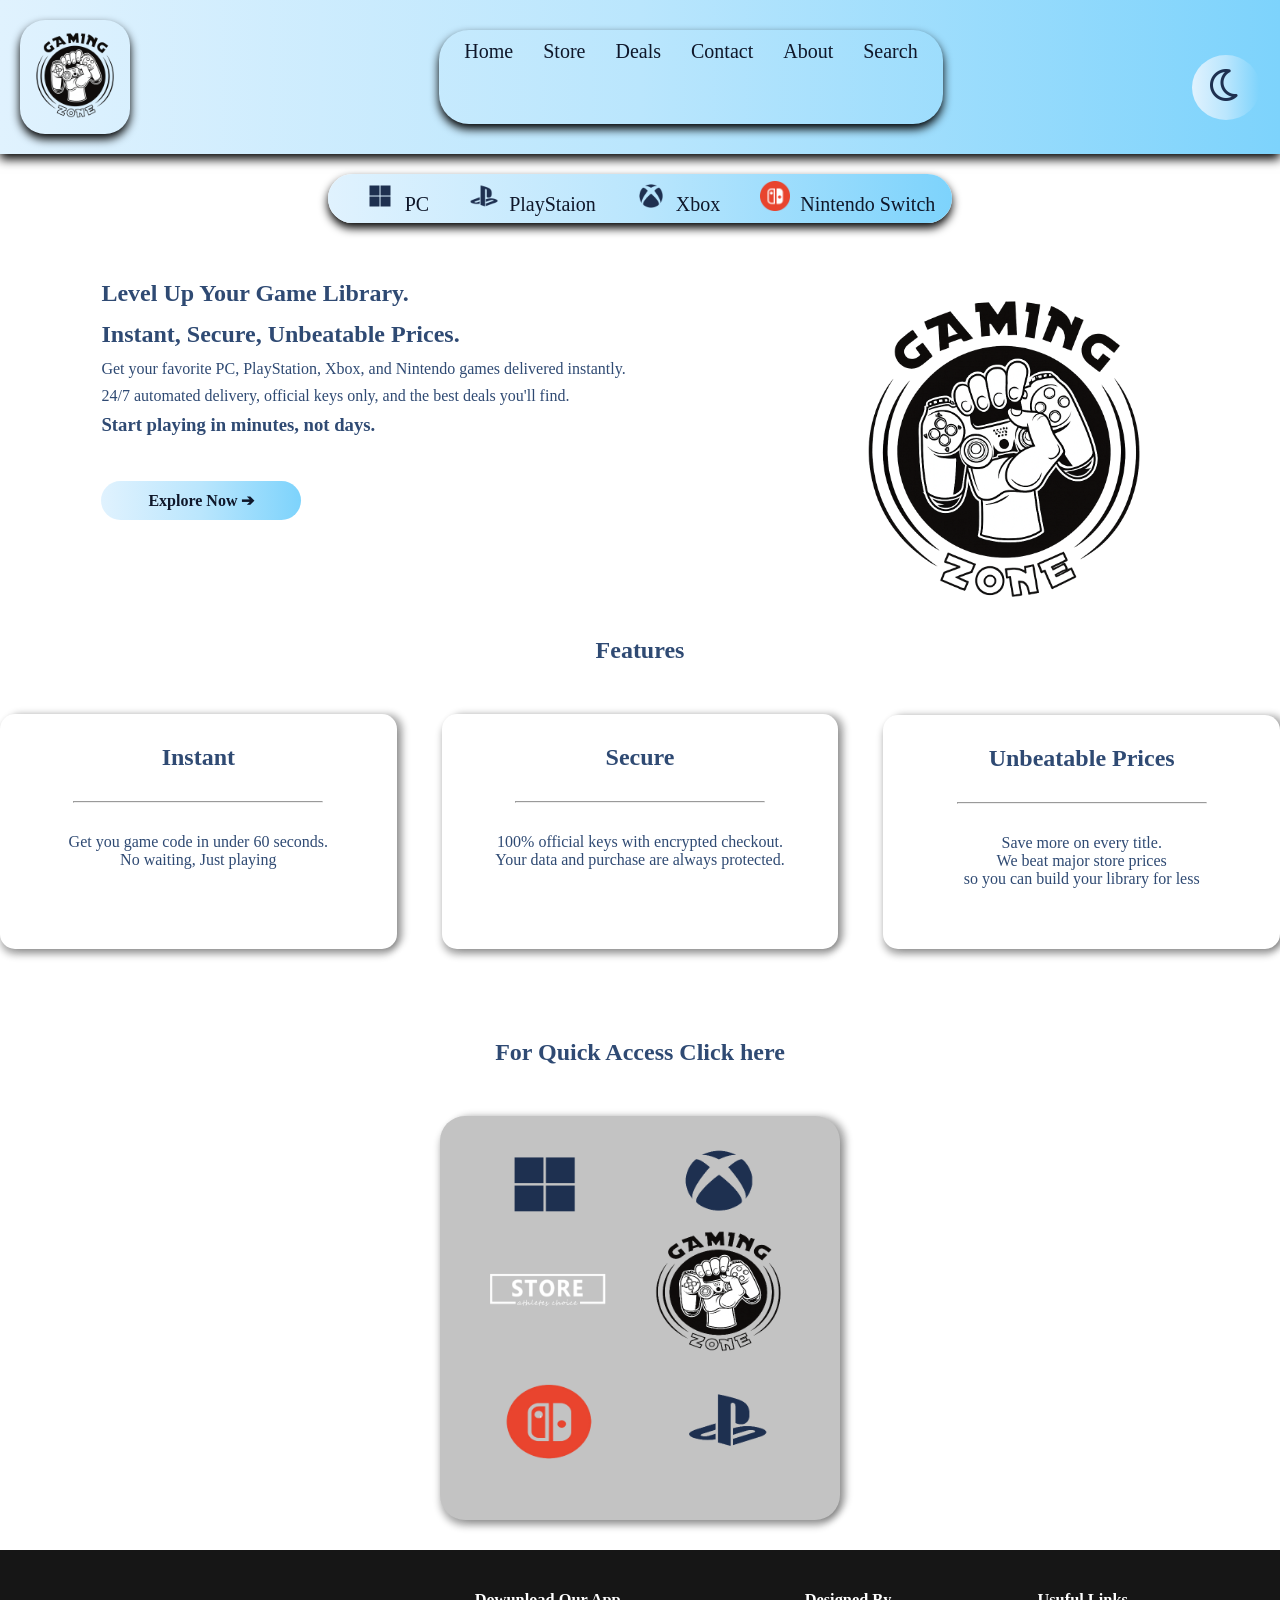
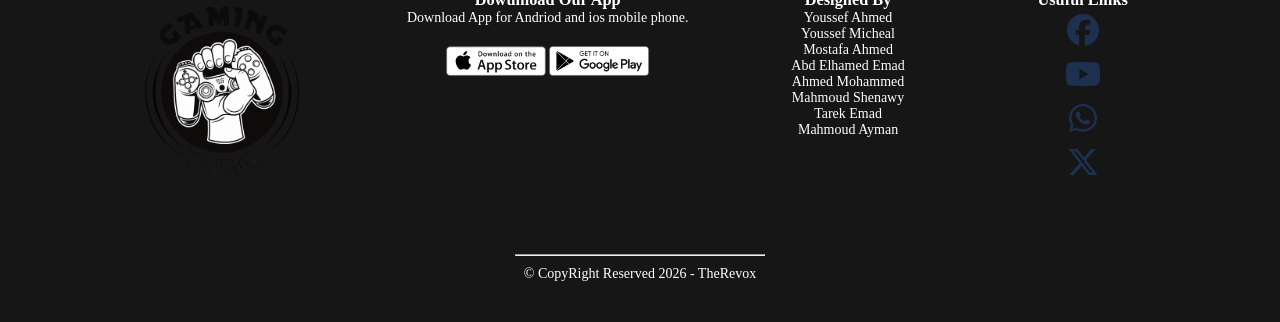
==== index.html @ 96fbb1e5 "Add files via upload" ====
<!DOCTYPE html>
<html lang="en">
    <head>
        <meta charset="UTF-8">
        <meta name="viewport" content="width=device-width, initial-scale=1.0">
        <title>Games Store | Playtainment</title>
        <link rel="stylesheet" href="style.css">
        <link rel="icon" href="images/Logo.png">
    </head>



<!-- ---------------------------------------------------------------------------------------------------------------
---------------------------------------------------------------------------------------------------------------
---------------------------------------------------------------------------------------------------------------       -->





    <body>



            
    
        <section>

            <div class="container"> 
            <nav>
                <div class="navbar">

                    <div   class="logo">
                        <img  src="images/Logo.png" width="100px">
                    </div>
                    <div class="links">
                        <ul>
                            <li><a href="index.html">Home</a></li>
                            <li><a href="#">Store</a></li>
                            <li><a href="deals.html">Deals</a></li>
                            <li><a href="#">Contact</a></li>
                            <li><a href="#">About</a></li>
                            <li><a href="#">Search</a></li>

                        </ul>
                    </div>

                    <div class="btn-dark">
                        <button id="btn1" type="button"> <img id="img-dark" src="images/moon-regular.png" width="40px"></button>
                    </div>

                </div>
            </nav>


            <div class="bar">
                    <div class="consoles-bar">
                        <ul>
                            <li><a href="#"><img src="images/Microsoft.png" >PC</a></li>
                            <li><a href="#"><img src="images/PS.png" >PlayStaion</a></li>
                            <li><a href="#"><img src="images/Xbox.png" >Xbox</a></li>
                            <li><a href="#"><img src="images/nintendo.webp" >Nintendo Switch</a></li>
                        </ul>
                    </div>
            </div>
        </div>
        </section>

<!-- ---------------------------------------------------------------------------------------------------------------
---------------------------------------------------------------------------------------------------------------
---------------------------------------------------------------------------------------------------------------       -->



<section>


<div class="first1">



<div class="text_big">
    
<div>
<h1 class="text">Level Up Your Game Library.</h1>
<h2 class="text">Instant, Secure, Unbeatable Prices.</h2>

<p class="text">Get your favorite PC, PlayStation, Xbox, and Nintendo games delivered instantly.</p>
<p class="text"> 24/7 automated delivery, official keys only, and the best deals you'll find.</p>



<h3 class="text">Start playing in minutes, not days.</h3>

</div>

<a style="text-decoration: none;" href="#">
<div class="explore">
<h4>Explore Now &#x2794 </h4>

</div>
</a>


</div>



<div>

<img id="logo2" class="img1" src="images/Logo.png">


</div>



</div>



</section>



 <!-- ---------------------------------------------------------------------------------------------------------------
 ---------------------------------------------------------------------------------------------------------------
 ---------------------------------------------------------------------------------------------------------------       -->






<section class="Features">


<h1  class="tef" style="text-align: center;padding-bottom: 50px; padding-top:15 ;color: #2F4A73 ;">

Features
    
</h1>



<div class="cards_home">


<!-- card1 -->

<div class="card1">

<h1 class="hff">

Instant

</h1>

<hr>

<p class="hff2">Get you game code in under 60 seconds.<br>No waiting, Just playing</p>    


</div>

<!-- card2 -->

<div class="card1">

<h1 class="hff">

Secure

</h1>

<hr>

<p class="hff2">100% official keys with encrypted checkout.<br>Your data and purchase are always protected.</p>    


</div>

<!-- card3 -->

<div class="card1">

<h1 class="hff">

Unbeatable Prices

</h1>

<hr>

<p class="hff3">Save more on every title.<br>We beat major store prices <br>so you can build your library for less</p>    


</div>


</div>




</section>


 <!-- ---------------------------------------------------------------------------------------------------------------
 ---------------------------------------------------------------------------------------------------------------
 ---------------------------------------------------------------------------------------------------------------       -->





<section>



<h1 class="tef" style="text-align: center;padding-bottom: 50px; padding-top:15 ;color: #2F4A73 ;">

For Quick Access Click here
    
</h1>


<div class="img_div">

<img  id="maps" usemap="#osha" class="img_map" src="images/image_map.png">

<map name="osha">
  <area shape="rect" coords="45,45,140,140" href="/windows" alt="Windows" title="Windows Games">
  
  <area shape="circle" coords="290,92,55" href="/xbox" alt="Xbox" title="Xbox Games">
  
  <area shape="rect" coords="20,175,170,230" href="/store" alt="Store" title="Our Store">
  
  <area shape="circle" coords="290,220,65" href="/gaming-zone" alt="Gaming Zone" title="Gaming Zone">
  
  <area shape="circle" coords="95,315,55" href="/nintendo" alt="Nintendo" title="Nintendo Switch">
  
  <area shape="rect" coords="240,275,350,355" href="/playstation" alt="PlayStation" title="PlayStation Games">
</map>


</div>



</section>
























            <footer class="footer">
            <div class="row"> 
                <div class="card">
                    <img src="images/Logo.png"  width="200px">
                </div>
                <div class="card">
                    <h3>Dowunload Our App</h3>
                    <p>Download App for Andriod and ios mobile phone.</p>
                    <div class="app-logo">
                        <img src="images/app-store.png" alt="App Store" title="App Store" width="120px">
                        <img src="images/play-store.png" alt="Play Store" title="Play Store" width="120px">
                    </div>
                </div>
                <div class="card">
                    <h3>Designed By</h3>
                    <ul>
                        <li>Youssef Ahmed</li>
                        <li>Youssef Micheal</li>
                        <li>Mostafa Ahmed</li>
                        <li>Abd Elhamed Emad</li>
                        <li>Ahmed Mohammed</li>
                        <li>Mahmoud Shenawy</li>
                        <li>Tarek Emad</li>
                        <li>Mahmoud Ayman</li>

                    </ul>
                </div>
                <div class="card">
                    <h3>Usuful Links</h3>
                    <ul>
                        <li><img src="images/facebook.png" ></li>  
                        <li><img src="images/Youtube.png" ></li>
                        <li><img src="images/Whatsapp.png" ></li>
                        <li><img src="images/X.png" ></li>
                    </ul>                   
                </div>
            </div>
            <hr>
            <p style="padding-bottom: 40px;" class="Copyright">
                © CopyRight Reserved 2026 - TheRevox 
            </p> 
            </footer>
            




            <script src="web.js"></script>
    </body>    
</html>






<!-----الالوان اللى هتستخدوها بالكود اهى -->
<!---
/* background */
background: linear-gradient(90deg, #e0f2fe, #bae6fd, #7dd3fc);

/* Text */
color: #0f172a;

/* Hover */
color: #0284c7;

/* Button */
background-color: #0ea5e9;
color: white;

/* Button Hover */
background-color: #0369a1;
-->
---- style.css ----
*{
    margin: 0;
    padding: 0;
    box-sizing: border-box;
    color: #0f172a;
    font-family: Georgia, 'Times New Roman', Times, serif;
}
.container
{   
   

    padding: 0px 0px;
}
.row
{
    display: flex;   
    justify-content: space-around ;
    text-align: center;
    padding: 40px 80px;
}
/*---------------------------------------------------------------------------------------------------------------*/
/*------- Navbar -------*/
.navbar
{
    display: flex;
    justify-content: space-between;  
    border: 0px solid rgb(250, 250, 250) ;
    padding: 20px;
    box-shadow: 0px 5px 10px 0px rgb(0, 0, 0);
    background: linear-gradient(90deg, #e0f2fe, #bae6fd, #7dd3fc);
}

.links
{
    border-radius: 30px;
    box-shadow: 0px 5px 10px 0px rgb(0, 0, 0);
    
    padding: 10px;
    margin: 10px;
    display: block;
}
.logo
{
    border-radius: 25px;
    box-shadow: 0px 5px 10px 0px rgb(0, 0, 0);
    padding: 5px;   
    display: inline-block;
    margin-right: 60px;
}
.btn-dark
{
    
    padding-top: 35px;
    border: 0px solid black;

}
button
{
    
    background: linear-gradient(90deg, #e0f2fe, #bae6fd, #7dd3fc);
    color: white;
    border: none;
    padding: 10px 14px;
    border-radius: 50%;
    cursor: pointer;
    font-size: 18px;
    transition: 0.3s;
    
}
button:hover
{
    background: #0284c7;
    transform: scale(1.1);
}

.links ul 
{
    display: flex;
    flex-direction: row;
    list-style-type: none;
}
.links ul li a
{
    color: #0f172a;
    font-size: 20px;
    text-decoration: none;
   padding: 12px 15px;
    padding-bottom: 0px;
    
}
.links ul li a:hover
{
    color: #0284c7;
    border-bottom: 2px solid #38bdf8;
    transition: .6s ease;
}           
/*---------------------------------------------------------------------------------------------------------------*/
/*------- Consoles-bar -------*/
.bar
{
    display: flex;
    justify-content: center;
    
}
.consoles-bar
{
    border-radius: 30px;
    padding: 7px;
    margin-top: 20px;
    margin-bottom: 20px;
    color: #0f172a;
    display: inline-block;
    background: linear-gradient(90deg, #e0f2fe, #bae6fd, #7dd3fc);
    box-shadow: 0px 5px 10px 0px rgb(0, 0, 0);


}
.consoles-bar ul
{
    display: flex;
    flex-direction: row;
    list-style-type: none;
}
.consoles-bar ul li a 
{
    font-size: 20px;
    text-decoration: none;
    padding:10px;
    padding-bottom: 0px;
    padding-left: 30px;
    color: #0f172a;
}
.consoles-bar ul li a:hover
{
    color: #0284c7;
    border-bottom: 2px solid #38bdf8;
    transition: .6s ease;  
}
.consoles-bar ul li img
{
    width: 30px;
    margin-right: 10px;
    
}

/*---------------------------------------------------------------------------------------------------------------*/

/* first section */

.first1{

margin-top: 30px;



display: flex;
justify-content:space-around;

}

.text{

color: #2F4A73;
line-height: 1.7;

}
.text_big{

margin-bottom: 0px;


}


.explore{

    

    text-align: center;

margin: 40px 0px ;

background: linear-gradient(90deg, #e0f2fe, #bae6fd, #7dd3fc);

border-radius: 45px;

padding: 10px;

max-width:200px;
width: 100%;
height: auto;

}
.explore:hover{

transform:scale(1.06);
transition:0.3s;


}


.img1{

    
max-width: 350px;
width: 100%;
height: auto;


}


/*---------------------------------------------------------------------------------------------------------------*/

/*  section2 */


.Features{

margin-top: 10px;
margin-bottom: 90px;


}
.hff{

text-align: center;
padding: 30px 20px;
color: #2F4A73 ;


}
.hff2{

text-align: center;
padding-top:30px ;
padding-bottom:80px ;

color: #2F4A73 ;


}


.hff3{

text-align: center;
padding-top:30px ;
padding-bottom:61px ;

color: #2F4A73 ;


}

.cards_home{

color: #2F4A73 ;

text-align: center;

display: flex;
justify-content: center;
align-items: center;
gap: 45px;

background-color:#ffffff ;


}
.card1{

max-width: 400px; 
width: 100%;
height: 60%;

border-radius: 15px;

color: #2F4A73 ;

background-color:#ffffff ;


box-shadow: +6px 0 7px rgba(0, 0, 0, 0.3)  ,
            0px 6px 7px rgba(0, 0, 0, 0.3);



}
.card1:hover{

    
transform:scale(1.05);
transition:0.4s;
transform-origin: bottom;


}
.hff:hover,.hff2:hover,.hff3:hover{

    color:#1e5aa8;
}

hr{

margin: 0px auto;
width: 250px;

}

/*---------------------------------------------------------------------------------------------------------------*/

/* section3 */



.img_div{

background-color: #c3c3c3;

width: 100%;
max-width: 400px;
height: auto;

margin: 0px auto;
margin-bottom: 30px;

border-radius: 25px;


box-shadow: +6px 0 7px rgba(0, 0, 0, 0.3)  ,
            0px 6px 7px rgba(0, 0, 0, 0.3);


}


.img_div:hover{


transform:scale(1.04);
transition:0.4s;




}

.img_map{


width: 100%;
max-width: 400px;
height: auto;



border-radius: 25px;


}





















/*---------------------------------------------------------------------------------------------------------------*/



/*------Footer------*/
footer{
    justify-content: center;
    background: rgb(22, 22, 22);
    color: #706f6f;
    font-size: 14px;
    
}
footer li ,h3,p
{
    color: #ffffff;

}
.footer .card{
    justify-content: center;
    min-width: 150px;
    margin-bottom: 20px;
}
.footer-col-1{
    text-align: center;
    flex:1;
    padding-left: 0px;
}
.footer-col-2{
    text-align: center;
    padding-left: 0px;
}
.footer-col-2 img{
    justify-content: center;
    width: 180px;
    margin-bottom: 20px;
}
.footer-col-3, .footer-col-4{
    flex-basis: 12%;
    text-align: center;
}
ul{
    list-style-type: none;
}
.footer .row .card ul li img 
{
    width: 40px;
}
.app-logo{
    justify-content: center;
    margin-top: 20px;
}
.app-logo img{
    justify-content: center;
    width: 100px;
}
.Copyright{
    justify-content: center;
    color: #ffffff;
    text-align: center;
    padding-top: 10px;
}


/*---------------------------------------------------------------------------------------------------------------*/


/* Responsivity */

@media (max-width: 760px) {



  /* navbar */
.navbar {
    flex-direction: column;
    align-items: center;
}
.logo{

margin-right: 10px;

}
.links ul {
    flex-direction: column;
    padding: 10px;
}

.links ul li a {
    padding: 10px;
}

  /* consoles */
.consoles-bar ul {
    flex-direction: column;
    align-items: center;
}

/*---------------------------------------------------------------------------------------------------------------*/
/*---------------------------------------------------------------------------------------------------------------*/



.first1 {
    flex-direction: column;
    text-align: center;
}

.img1 {
    max-width: 200px;
}


/*---------------------------------------------------------------------------------------------------------------*/
/*---------------------------------------------------------------------------------------------------------------*/

.cards_home {
    flex-direction: column;
    gap: 20px;
}

.card1 {
width: 90%;
}

/*---------------------------------------------------------------------------------------------------------------*/
/*---------------------------------------------------------------------------------------------------------------*/




.img_div {
    max-width: 280px;
}


/*---------------------------------------------------------------------------------------------------------------*/
/*---------------------------------------------------------------------------------------------------------------*/

  /* footer */
.row {
    flex-direction: column;
    padding: 20px;
}

}


/*---------------------------------------------------------------------------------------------------------------*/
/*---------------------------------------------------------------------------------------------------------------*/
/* 🌙 DARK MODE */

body.dark {
    background-color: #1658ff;
}

/* Navbar */
body.dark .navbar {
    background: #0cf1c3;
}

/* Links */
body.dark .links ul li a {
    color: #e2e8f0;
}

body.dark .links ul li a:hover {
    color: #38bdf8;
}

/* Consoles bar */
body.dark .consoles-bar {
    background: #8d2e2e;
}

body.dark .consoles-bar ul li a {
    color: #e2e8f0;
}

/* Text */
body.dark .text,
body.dark .hff,
body.dark .hff2,
body.dark .hff3 {
    color: #e2e8f0;
}

/* Cards */

body.dark .cards_home {
    background-color: #000000;
    color: white;
}

body.dark .card1 {
    background-color: #020617;
    color: white;
}

/* Explore button */
body.dark .explore {
    background: #000000;
    color: white;
}

/* Image div */
body.dark .img_div {
    background-color: #ffffff;
}
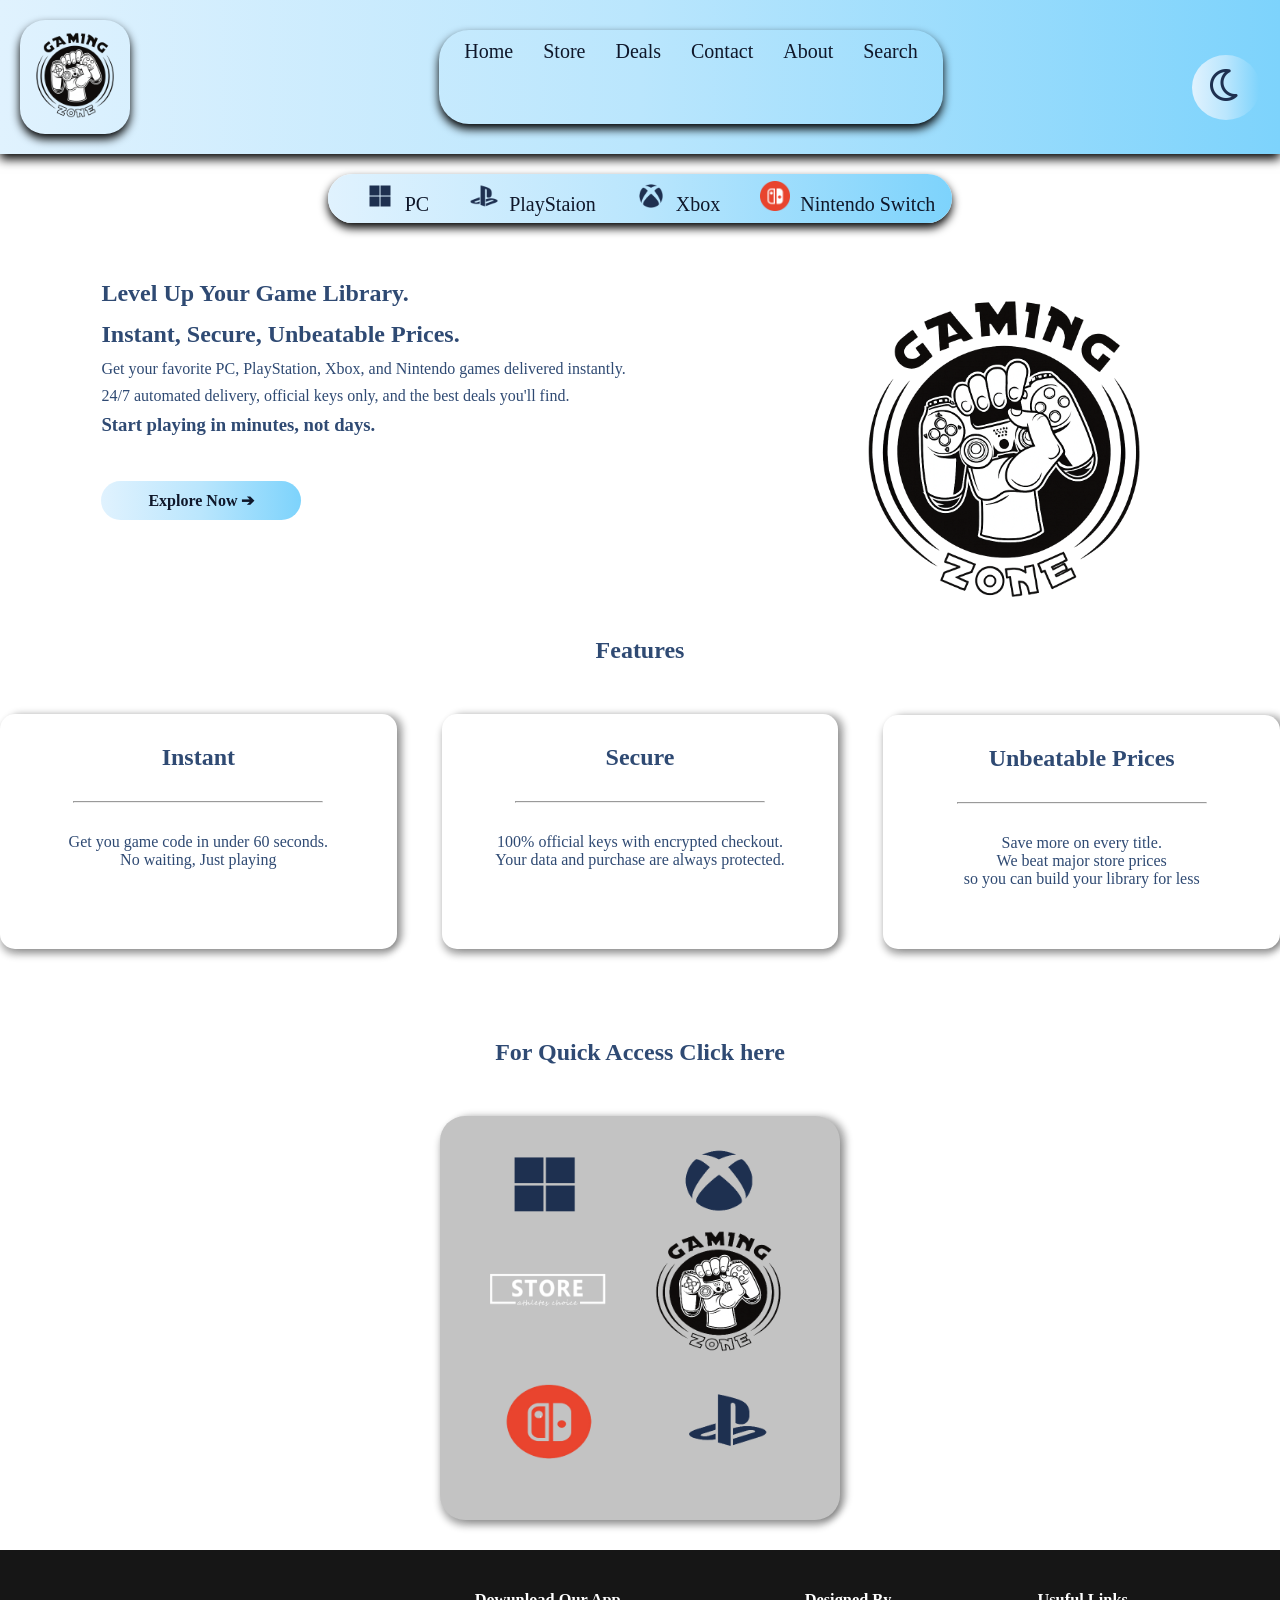
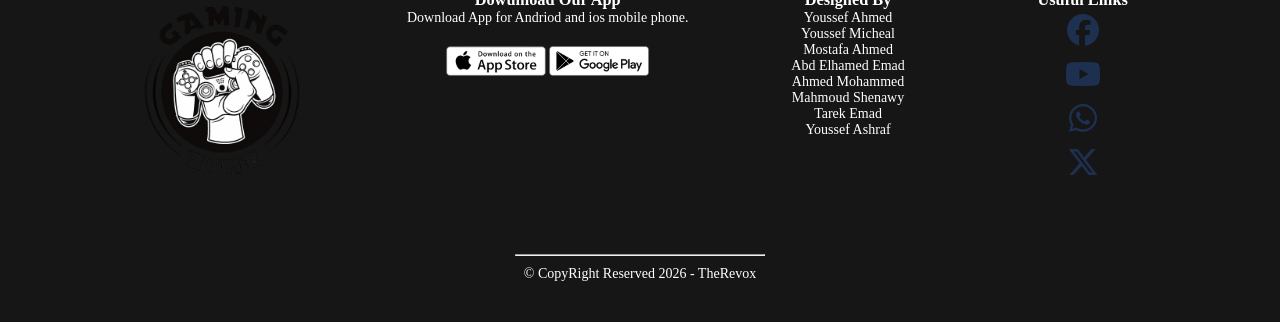
==== commit 063529d5: "Add files via upload" ====
--- a/index.html
+++ b/index.html
@@ -135,7 +135,7 @@
 <section class="Features">
 
 
-<h1  class="tef" style="text-align: center;padding-bottom: 50px; padding-top:15 ;color: #2F4A73 ;">
+<h1  class="tef" >
 
 Features
     
@@ -218,7 +218,7 @@
 
 
 
-<h1 class="tef" style="text-align: center;padding-bottom: 50px; padding-top:15 ;color: #2F4A73 ;">
+<h1 class="tef" >
 
 For Quick Access Click here
     
@@ -296,7 +296,7 @@
                         <li>Ahmed Mohammed</li>
                         <li>Mahmoud Shenawy</li>
                         <li>Tarek Emad</li>
-                        <li>Mahmoud Ayman</li>
+                        <li>Youssef Ashraf</li>
 
                     </ul>
                 </div>
--- a/style.css
+++ b/style.css
@@ -221,6 +221,17 @@
 margin-top: 10px;
 margin-bottom: 90px;
 
+}
+
+
+.tef{
+
+text-align: center;
+padding-bottom: 50px;
+ padding-top:15 ;
+ color: #2F4A73 ;
+
+
 
 }
 .hff{
@@ -530,42 +541,64 @@
 
 /*---------------------------------------------------------------------------------------------------------------*/
 /*---------------------------------------------------------------------------------------------------------------*/
-/* 🌙 DARK MODE */
-
+/*  DARK MODE */
+
+/* nav */
 body.dark {
-    background-color: #1658ff;
-}
-
-/* Navbar */
+    background-color: #000000;
+}
+
+
 body.dark .navbar {
-    background: #0cf1c3;
-}
-
-/* Links */
+background: linear-gradient(90deg, #020617, #0f172a, #1e293b);}
+
+body.dark .links{
+
+    background: linear-gradient(90deg, #e0f2fe, #cfdee7, #87b8ce);
+
+}
+
 body.dark .links ul li a {
-    color: #e2e8f0;
+    color: #000000;
 }
 
 body.dark .links ul li a:hover {
-    color: #38bdf8;
-}
+    color: #0284c7;
+}
+body.dark .logo{
+
+        background: linear-gradient(90deg, #e0f2fe, #cfdee7, #87b8ce);
+
+}
+
 
 /* Consoles bar */
 body.dark .consoles-bar {
-    background: #8d2e2e;
+    background: linear-gradient(90deg, #e0f2fe, #cfdee7, #99bfd0);
 }
 
 body.dark .consoles-bar ul li a {
-    color: #e2e8f0;
-}
-
-/* Text */
-body.dark .text,
-body.dark .hff,
-body.dark .hff2,
-body.dark .hff3 {
-    color: #e2e8f0;
-}
+    color: #000000;
+}
+
+
+/*---------------------------------------------------------------------------------------------------------------*/
+
+/* first1 */
+body.dark .text ,body.dark .tef {
+    color: #ffffff;
+}
+
+
+/* Explore button */
+body.dark .explore {
+    background: linear-gradient(90deg, #e0f2fe, #cfdee7, #87b8ce);
+
+    color: white;
+}
+
+/*---------------------------------------------------------------------------------------------------------------*/
+
 
 /* Cards */
 
@@ -575,17 +608,33 @@
 }
 
 body.dark .card1 {
-    background-color: #020617;
-    color: white;
-}
-
-/* Explore button */
-body.dark .explore {
-    background: #000000;
-    color: white;
-}
-
-/* Image div */
+    background: linear-gradient(90deg, #e0f2fe, #cfdee7, #8caab8);
+    color: rgb(0, 0, 0) !;
+}
+
+body.dark .hff,body.dark .hff2,body.dark .hff3 {
+color: #000000 ;
+}
+body.dark hr{
+
+border-color: #000000;
+
+}
+
+/*---------------------------------------------------------------------------------------------------------------*/
+
+/* maps */
 body.dark .img_div {
-    background-color: #ffffff;
-}
+    background: linear-gradient(90deg, #e0f2fe, #cfdee7, #a3bac5);
+}
+
+
+/*---------------------------------------------------------------------------------------------------------------*/
+
+body.dark footer{
+
+    background: linear-gradient(90deg, #020617, #0f172a, #1e293b);
+}
+
+
+
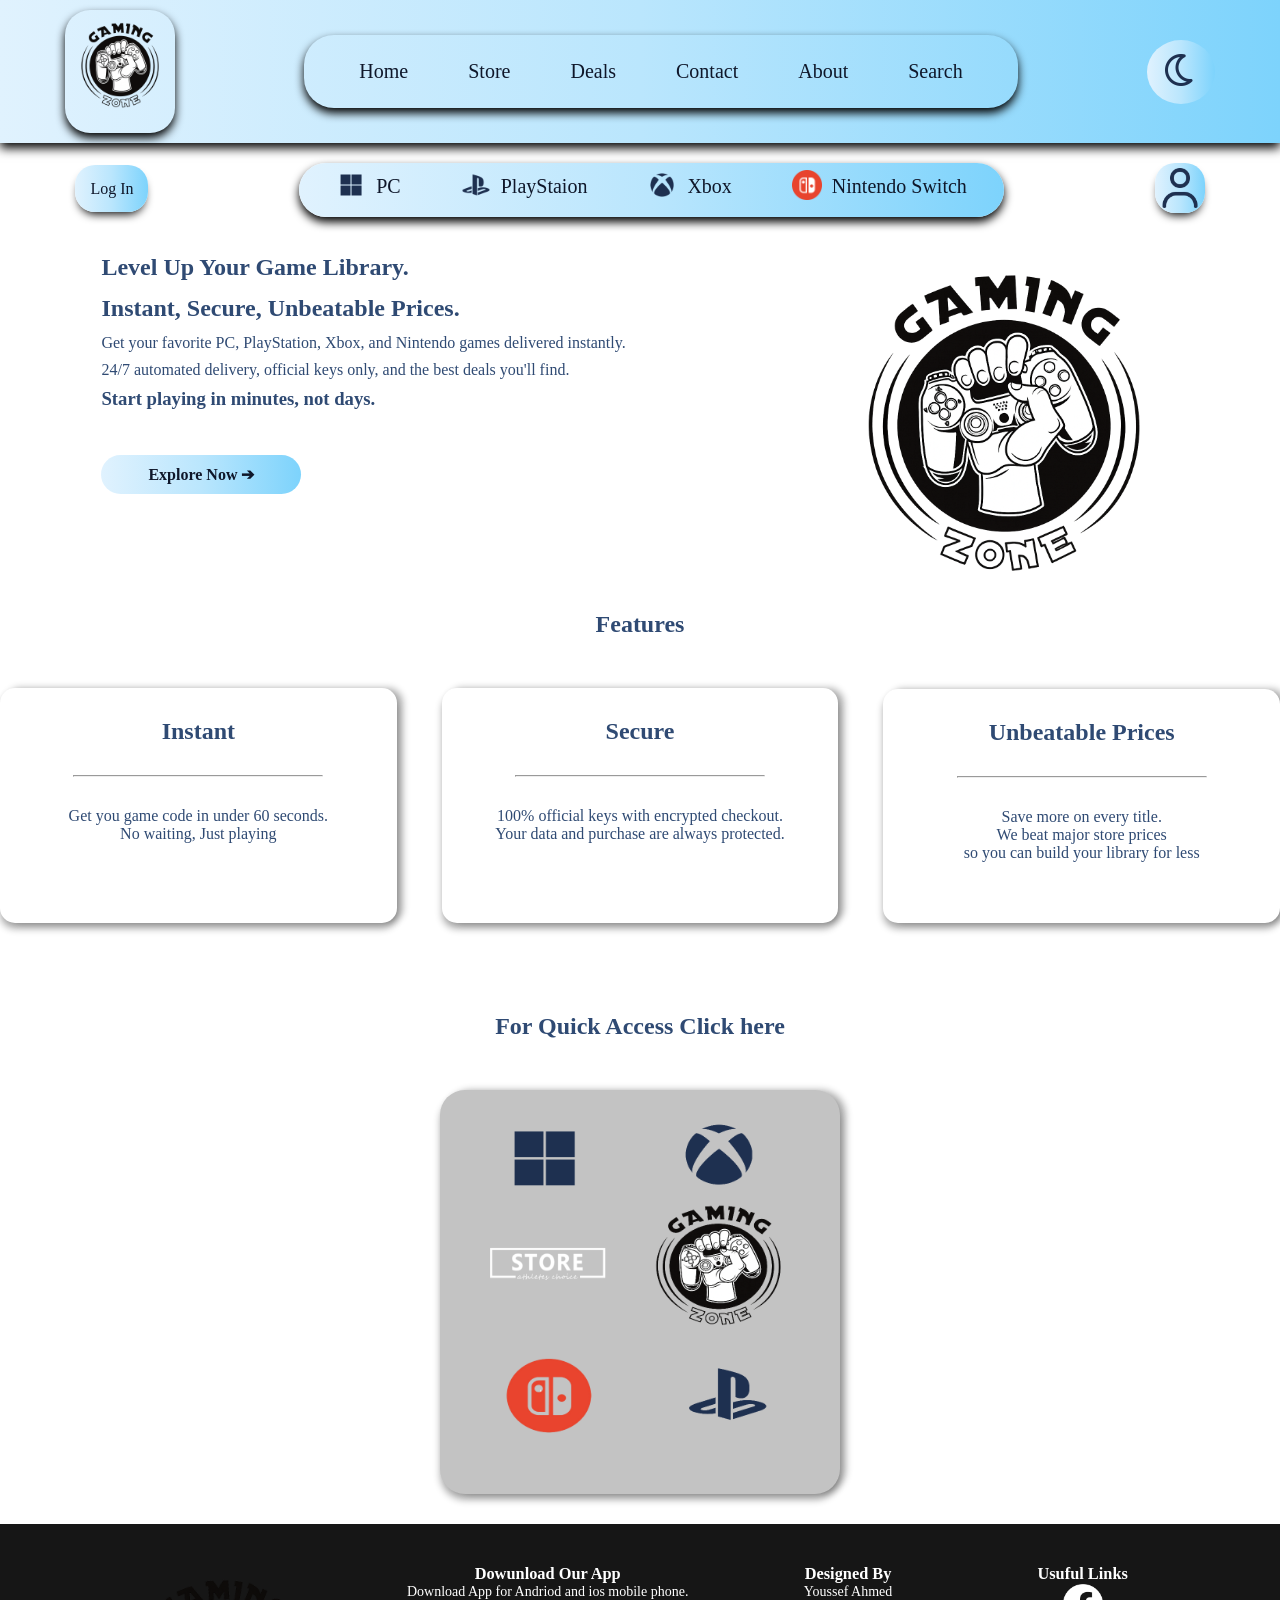
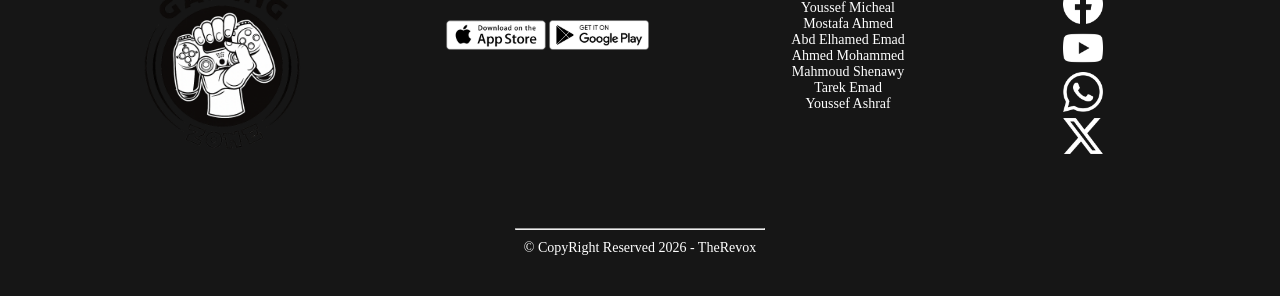
==== commit 30bd8b00: "Add files via upload" ====
--- a/index.html
+++ b/index.html
@@ -24,47 +24,83 @@
 
             
     
-        <section>
-
-            <div class="container"> 
+    <section>
+
+        <div class="container"> 
+            <!--navbar-->
             <nav>
                 <div class="navbar">
-
-                    <div   class="logo">
-                        <img  src="images/Logo.png" width="100px">
+                    <div class="logo">
+                        <img src="images/Logo.png" width="100px">
                     </div>
                     <div class="links">
                         <ul>
                             <li><a href="index.html">Home</a></li>
-                            <li><a href="#">Store</a></li>
+                            <li><a href="store 1.html">Store</a></li>
                             <li><a href="deals.html">Deals</a></li>
-                            <li><a href="#">Contact</a></li>
-                            <li><a href="#">About</a></li>
-                            <li><a href="#">Search</a></li>
+                            <li><a href="contact.html">Contact</a></li>
+                            <li><a href="about.html">About</a></li>
+                            <li><a href="search.html">Search</a></li>
 
                         </ul>
                     </div>
-
-                    <div class="btn-dark">
-                        <button id="btn1" type="button"> <img id="img-dark" src="images/moon-regular.png" width="40px"></button>
-                    </div>
-
-                </div>
-            </nav>
-
-
-            <div class="bar">
+                    <div class="nav-btns-pc">
+                        <div class="btn-dark">
+                            <button type="button" class="btn1"> <img class="img-dark" src="images/moon-regular.png" width="40px"></button>
+                        </div>
+
+                    </div>
+                    <div class="sidebar-div">
+                            <button type="button" class="btn1" > <img class="img-dark" src="images/moon-regular.png" width="40px"></button>
+                            <button class="menu-btn" onclick="toggleSidebar()"><img src="images/bars-solid.png" style="width: 40px;"></button>
+                            
+                        </div>
+                    </div>
+                <div class="bar">
+                    <div class="login">
+                        <a href="login.html" style="justify-self: center;text-decoration: none;">Log In</a>
+                    </div>
                     <div class="consoles-bar">
                         <ul>
-                            <li><a href="#"><img src="images/Microsoft.png" >PC</a></li>
-                            <li><a href="#"><img src="images/PS.png" >PlayStaion</a></li>
-                            <li><a href="#"><img src="images/Xbox.png" >Xbox</a></li>
-                            <li><a href="#"><img src="images/nintendo.webp" >Nintendo Switch</a></li>
+                            <li><a href="PC.html"><img src="images/Microsoft.png" >PC</a></li>
+                            <li><a href="PlayStaiton.html"><img src="images/PS.png" >PlayStaion</a></li>
+                            <li><a href="Xbox.html"><img src="images/Xbox.png" >Xbox</a></li>
+                            <li><a href="Nintendo.html"><img src="images/nintendo.webp" >Nintendo Switch</a></li>
                         </ul>
                     </div>
+                    <div class="profile ">
+                        <a href="profile.html"><img src="images/user-regular.png" width="40px"></a>
+                    </div>           
+                </div>
+                </nav>
             </div>
-        </div>
-        </section>
+            
+            <div id="sidebar" class="sidebar">
+                <ul>
+                    <li><a href="index.html">Home</a></li>
+                    <li><a href="store 1.html">Store</a></li>
+                    <li><a href="deals.html">Deals</a></li>
+                    <li><a href="contact.html">Contact</a></li>
+                    <li><a href="about.html">About</a></li>
+                    <li><a href="search.html">Search</a></li>
+                    <li style="text-align: center;">Platforms</li>
+                    <li></li>
+                    
+                    <li><a href="PC.html">PC</a></li>
+                    <li><a href="PlayStaiton.html">PlayStaion</a></li>
+                    <li><a href="Xbox.html">Xbox</a></li>
+                    <li><a href="Nintendo.html">Nintendo Switch</a></li>
+                    <li style="text-align: center;">Account</li>
+                    <li></li>
+                    <li><a href="login.html">Log In</a></li>
+                    <li><a href="profile.html">Profile</a></li>
+                    <li><a href="sign up.html">Sign up</a></li>
+                    <li></li>
+
+                </ul>
+            </div>
+
+            </section>
 
 <!-- ---------------------------------------------------------------------------------------------------------------
 ---------------------------------------------------------------------------------------------------------------
@@ -123,9 +159,9 @@
 
 
 
- <!-- ---------------------------------------------------------------------------------------------------------------
- ---------------------------------------------------------------------------------------------------------------
- ---------------------------------------------------------------------------------------------------------------       -->
+<!-- ---------------------------------------------------------------------------------------------------------------
+---------------------------------------------------------------------------------------------------------------
+---------------------------------------------------------------------------------------------------------------       -->
 
 
 
@@ -206,9 +242,9 @@
 </section>
 
 
- <!-- ---------------------------------------------------------------------------------------------------------------
- ---------------------------------------------------------------------------------------------------------------
- ---------------------------------------------------------------------------------------------------------------       -->
+<!-- ---------------------------------------------------------------------------------------------------------------
+---------------------------------------------------------------------------------------------------------------
+---------------------------------------------------------------------------------------------------------------       -->
 
 
 
@@ -230,17 +266,17 @@
 <img  id="maps" usemap="#osha" class="img_map" src="images/image_map.png">
 
 <map name="osha">
-  <area shape="rect" coords="45,45,140,140" href="/windows" alt="Windows" title="Windows Games">
-  
-  <area shape="circle" coords="290,92,55" href="/xbox" alt="Xbox" title="Xbox Games">
-  
-  <area shape="rect" coords="20,175,170,230" href="/store" alt="Store" title="Our Store">
-  
-  <area shape="circle" coords="290,220,65" href="/gaming-zone" alt="Gaming Zone" title="Gaming Zone">
-  
-  <area shape="circle" coords="95,315,55" href="/nintendo" alt="Nintendo" title="Nintendo Switch">
-  
-  <area shape="rect" coords="240,275,350,355" href="/playstation" alt="PlayStation" title="PlayStation Games">
+<area shape="rect" coords="45,45,140,140" href="/windows" alt="Windows" title="Windows Games">
+
+<area shape="circle" coords="290,92,55" href="/xbox" alt="Xbox" title="Xbox Games">
+
+<area shape="rect" coords="20,175,170,230" href="/store" alt="Store" title="Our Store">
+
+<area shape="circle" coords="290,220,65" href="/gaming-zone" alt="Gaming Zone" title="Gaming Zone">
+
+<area shape="circle" coords="95,315,55" href="/nintendo" alt="Nintendo" title="Nintendo Switch">
+
+<area shape="rect" coords="240,275,350,355" href="/playstation" alt="PlayStation" title="PlayStation Games">
 </map>
 
 
@@ -303,10 +339,10 @@
                 <div class="card">
                     <h3>Usuful Links</h3>
                     <ul>
-                        <li><img src="images/facebook.png" ></li>  
-                        <li><img src="images/Youtube.png" ></li>
-                        <li><img src="images/Whatsapp.png" ></li>
-                        <li><img src="images/X.png" ></li>
+                        <li><img  src="images/facebook (1).png" ></li>  
+                        <li><img  src="images/youtube (4).png" ></li>
+                        <li><img  src="images/whatsapp (2).png" ></li>
+                        <li><img  src="images/twitter-alt.png" ></li>
                     </ul>                   
                 </div>
             </div>
--- a/style.css
+++ b/style.css
@@ -7,7 +7,7 @@
 }
 .container
 {   
-   
+
 
     padding: 0px 0px;
 }
@@ -23,21 +23,28 @@
 .navbar
 {
     display: flex;
-    justify-content: space-between;  
-    border: 0px solid rgb(250, 250, 250) ;
-    padding: 20px;
+    justify-content: space-around;  
+    padding: 10px 0px;
     box-shadow: 0px 5px 10px 0px rgb(0, 0, 0);
     background: linear-gradient(90deg, #e0f2fe, #bae6fd, #7dd3fc);
-}
-
+    width: 100%;
+}
+.nav-btns-pc
+{
+    display: flex;
+    justify-content: space-between;
+}
+.sid-bar
+        {
+            display: none;
+        }
 .links
 {
+    justify-self: center;
     border-radius: 30px;
     box-shadow: 0px 5px 10px 0px rgb(0, 0, 0);
-    
-    padding: 10px;
-    margin: 10px;
-    display: block;
+    padding: 25px;
+    margin:25px 0px;
 }
 .logo
 {
@@ -45,32 +52,55 @@
     box-shadow: 0px 5px 10px 0px rgb(0, 0, 0);
     padding: 5px;   
     display: inline-block;
-    margin-right: 60px;
 }
 .btn-dark
 {
-    
-    padding-top: 35px;
-    border: 0px solid black;
-
-}
-button
-{
-    
+    padding-top: 30px;  
+}
+.btn1
+{
     background: linear-gradient(90deg, #e0f2fe, #bae6fd, #7dd3fc);
     color: white;
     border: none;
     padding: 10px 14px;
     border-radius: 50%;
+    transition: 0.3s;
+}
+
+
+.btn1:hover
+{
+    background: #0284c7;
+    transform: scale(1.1);
+}
+
+#dark-btn:hover
+{
+    background: #ffffff;
+    transform: scale(1.1);
+    filter: invert();
+}
+.layout-btn
+{
+    padding-top: 30px;  
+}
+#layout-btn
+{
+    
+    background: linear-gradient(90deg, #e0f2fe, #bae6fd, #7dd3fc);
+    color: white;
+    border: none;
+    padding: 10px 14px;
+    border-radius: 50px;
     cursor: pointer;
     font-size: 18px;
     transition: 0.3s;
     
 }
-button:hover
-{
-    background: #0284c7;
-    transform: scale(1.1);
+#layout-btn:hover
+{
+    background: #ffffff;
+    transform: scale(1.1);  
 }
 
 .links ul 
@@ -84,7 +114,7 @@
     color: #0f172a;
     font-size: 20px;
     text-decoration: none;
-   padding: 12px 15px;
+    padding: 0px 30px;
     padding-bottom: 0px;
     
 }
@@ -93,27 +123,47 @@
     color: #0284c7;
     border-bottom: 2px solid #38bdf8;
     transition: .6s ease;
-}           
+}        
+.sidebar-div
+{
+    display: none;
+}   
+.menu-btn
+{
+    background: linear-gradient(90deg, #e0f2fe, #bae6fd, #7dd3fc);
+    color: white;
+    border: none;
+    padding: 10px 14px;
+    border-radius: 50px;
+    cursor: pointer;
+    font-size: 18px;
+    transition: 0.3s;
+}
+.menu-btn:hover
+{
+    background: #ffffff;
+    transform: scale(1.1); 
+}
+
 /*---------------------------------------------------------------------------------------------------------------*/
 /*------- Consoles-bar -------*/
 .bar
 {
+    
     display: flex;
-    justify-content: center;
-    
+    justify-content: space-around;
+    margin:20px 0px;
 }
 .consoles-bar
 {
+
     border-radius: 30px;
     padding: 7px;
-    margin-top: 20px;
-    margin-bottom: 20px;
+    
     color: #0f172a;
     display: inline-block;
     background: linear-gradient(90deg, #e0f2fe, #bae6fd, #7dd3fc);
     box-shadow: 0px 5px 10px 0px rgb(0, 0, 0);
-
-
 }
 .consoles-bar ul
 {
@@ -128,6 +178,7 @@
     padding:10px;
     padding-bottom: 0px;
     padding-left: 30px;
+    padding-right: 30px;
     color: #0f172a;
 }
 .consoles-bar ul li a:hover
@@ -140,9 +191,83 @@
 {
     width: 30px;
     margin-right: 10px;
-    
-}
-
+    margin-bottom: -7px;
+    
+}
+/*---------------- user-email- -----------------------------------------------------------------------------------------------*/
+
+.login
+{
+    margin-top: 17px;
+}
+.login a
+{
+    padding: 15px;
+    border-radius: 20px;
+    box-shadow: 0px 6px 10px -4px black;
+    text-decoration: none;
+    color: #0f172a;
+    background: linear-gradient(90deg, #e0f2fe, #bae6fd, #7dd3fc);
+}
+.login a:hover
+{
+    background: #a1d8f4;
+    transform: scale(1.1);
+    transition: .6s;
+}
+.profile a img
+{
+    
+    width: 50px;
+    border-radius: 20px;
+    box-shadow: 0px 6px 10px -4px black;
+    text-decoration: none;
+    background: linear-gradient(90deg, #e0f2fe, #bae6fd, #7dd3fc);
+}
+.profile a img:hover
+{
+    background: #a1d8f4;
+    transform: scale(1.1);
+    transition: 1s;
+}
+
+
+
+
+/*----------------side bar ----------------------------------------------------------------------------------------------------*/
+/* السايد بار */
+.sidebar {
+position: fixed;
+  left: -250px; /* مخفي */
+top: 0;
+width: 250px;
+height: 100%;
+background: #111;
+padding-top: 20px;
+transition: 0.3s;
+}
+.sidebar ul
+{
+    display: grid;
+    grid-template-columns: repeat(2,1fr);
+}
+
+/* الروابط */
+.sidebar a { 
+display: block;
+color: white;
+padding: 15px;
+text-decoration: none;
+}
+
+.sidebar a:hover {
+background: #575757;
+}
+
+/* لما يفتح */
+.sidebar.active {
+left: 0;
+}
 /*---------------------------------------------------------------------------------------------------------------*/
 
 /* first section */
@@ -228,8 +353,8 @@
 
 text-align: center;
 padding-bottom: 50px;
- padding-top:15 ;
- color: #2F4A73 ;
+padding-top:15 ;
+color: #2F4A73 ;
 
 
 
@@ -453,6 +578,13 @@
     text-align: center;
     padding-top: 10px;
 }
+.img_footer{
+
+max-width: 600px;
+width: 100%;
+height: auto;
+
+}
 
 
 /*---------------------------------------------------------------------------------------------------------------*/
@@ -460,36 +592,40 @@
 
 /* Responsivity */
 
+
+
+
+
 @media (max-width: 760px) {
 
 
-
-  /* navbar */
-.navbar {
-    flex-direction: column;
-    align-items: center;
-}
-.logo{
-
-margin-right: 10px;
-
-}
-.links ul {
-    flex-direction: column;
-    padding: 10px;
-}
-
-.links ul li a {
-    padding: 10px;
-}
-
-  /* consoles */
-.consoles-bar ul {
-    flex-direction: column;
-    align-items: center;
-}
-
-/*---------------------------------------------------------------------------------------------------------------*/
+/*Navbar*/
+    .navbar
+    {
+        padding: 10px 15px;
+        width: 100%;
+        justify-content: space-between;
+    }
+    .links
+    {
+        display: none;
+    }
+    .bar
+    {
+        display: none;
+    }
+    .nav-btns-pc
+    {
+        display: none;
+    }
+    .sidebar-div
+    {
+        display: block;
+        margin-top:20px ;
+    }
+
+
+    /*---------------------------------------------------------------------------------------------------------------*/
 /*---------------------------------------------------------------------------------------------------------------*/
 
 
@@ -531,10 +667,11 @@
 /*---------------------------------------------------------------------------------------------------------------*/
 
   /* footer */
-.row {
-    flex-direction: column;
-    padding: 20px;
-}
+.footer .row
+    {
+        display: grid;
+        grid-template-columns: repeat(1,1fr);
+    }
 
 }
 
@@ -545,12 +682,11 @@
 
 /* nav */
 body.dark {
-    background-color: #000000;
-}
+background-color: #111827;}
 
 
 body.dark .navbar {
-background: linear-gradient(90deg, #020617, #0f172a, #1e293b);}
+background: linear-gradient(90deg, #0f172a, #1e293b, #334155);}
 
 body.dark .links{
 
@@ -603,8 +739,7 @@
 /* Cards */
 
 body.dark .cards_home {
-    background-color: #000000;
-    color: white;
+background-color: #111827;    color: white;
 }
 
 body.dark .card1 {
@@ -633,8 +768,8 @@
 
 body.dark footer{
 
-    background: linear-gradient(90deg, #020617, #0f172a, #1e293b);
-}
-
-
-
+background: linear-gradient(90deg, #0f172a, #1e293b, #334155);
+}
+
+
+
